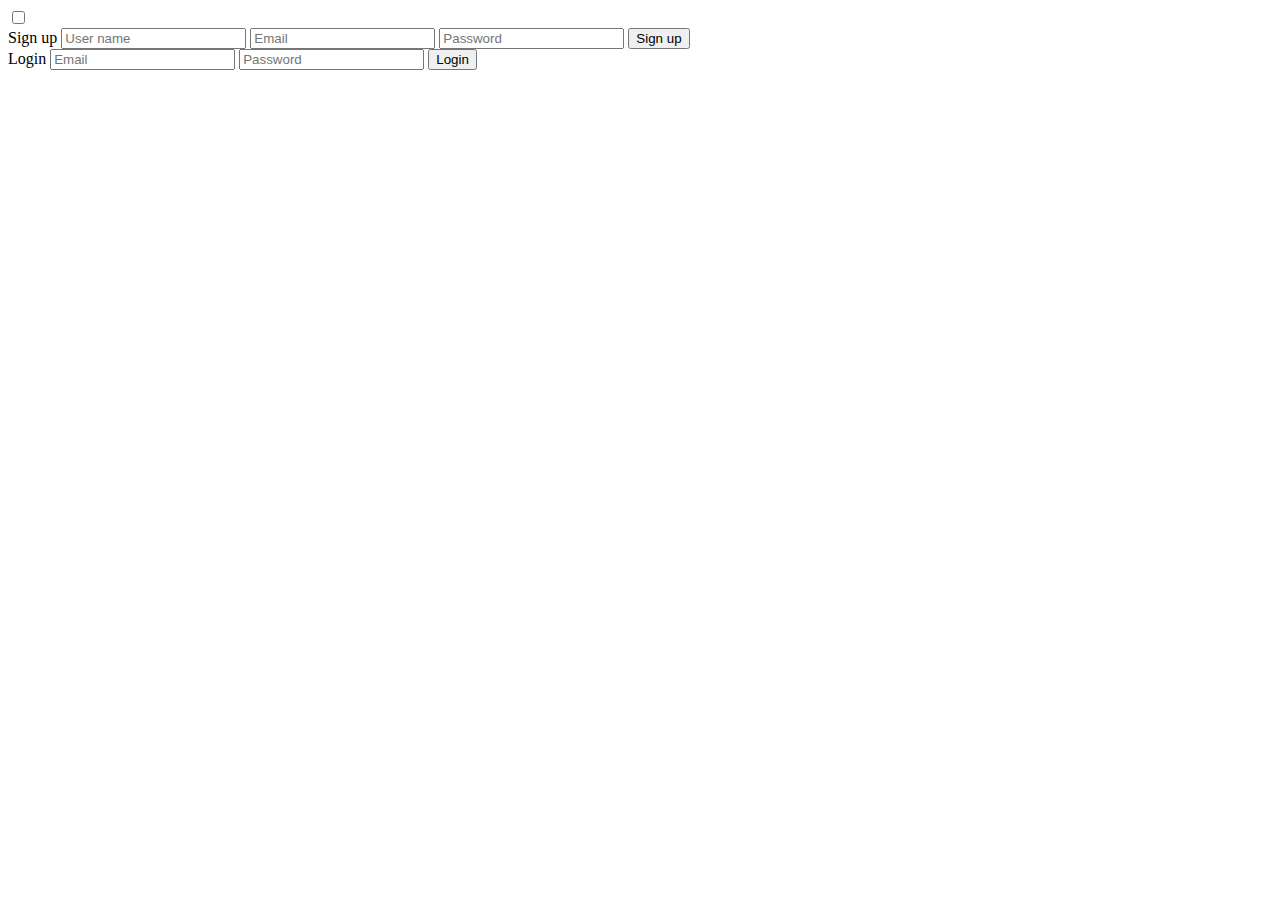
==== index.html @ bc8dcb57 "Add files via upload" ====
<!DOCTYPE html>
<html lang="en">
<head>
    <meta charset="UTF-8">
    <meta http-equiv="X-UA-Compatible" content="IE=edge">
    <meta name="viewport" content="width=device-width, initial-scale=1.0">
    <title>Login_Signup</title>
    <link rel="stylesheet" href="stlye.css">
</head>
<body>
    <div class="container">  	
		<input type="checkbox" id="chk" aria-hidden="true">

			<div class="signup">
				<form>
					<label for="chk" aria-hidden="true">Sign up</label>
					<input type="text" name="txt" placeholder="User name" required="">
					<input type="email" name="email" placeholder="Email" required="">
					<input type="password" name="pswd" placeholder="Password" required="">
					<button>Sign up</button>
				</form>
			</div>

			<div class="login">
				<form>
					<label for="chk" aria-hidden="true">Login</label>
					<input type="email" name="email" placeholder="Email" required="">
					<input type="password" name="pswd" placeholder="Password" required="">
					<button>Login</button>
				</form>
			</div>
	</div>
</body>
</html>
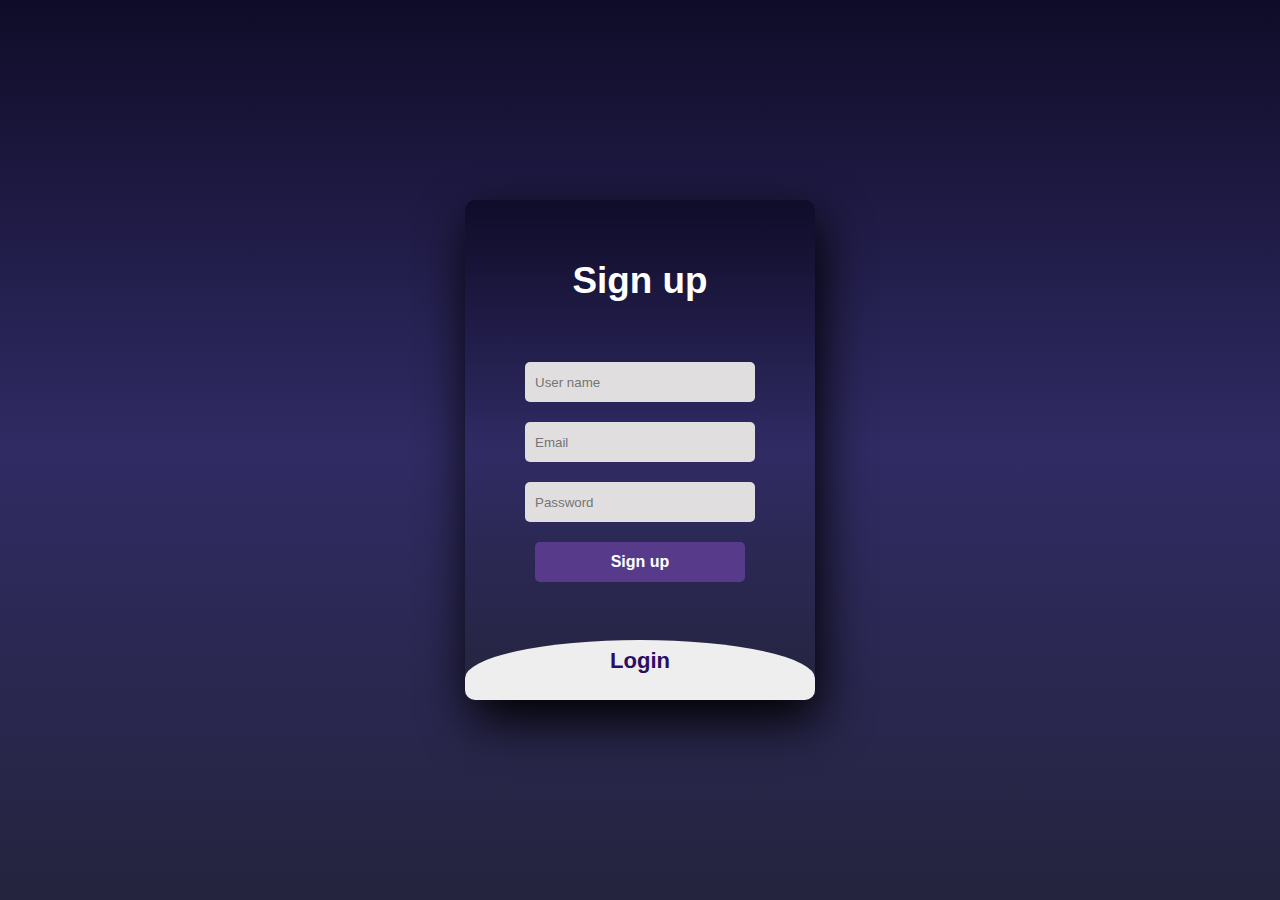
==== commit b4d8480d: "Update index.html" ====
--- a/index.html
+++ b/index.html
@@ -5,7 +5,7 @@
     <meta http-equiv="X-UA-Compatible" content="IE=edge">
     <meta name="viewport" content="width=device-width, initial-scale=1.0">
     <title>Login_Signup</title>
-    <link rel="stylesheet" href="stlye.css">
+    <link rel="stylesheet" href="style/stlye.css">
 </head>
 <body>
     <div class="container">  	
@@ -31,4 +31,4 @@
 			</div>
 	</div>
 </body>
-</html>+</html>
--- a/style/stlye.css
+++ b/style/stlye.css
@@ -0,0 +1,89 @@
+body{
+	margin: 0;
+	padding: 0;
+	display: flex;
+	justify-content: center;
+	align-items: center;
+	min-height: 100vh;
+	font-family: 'Jost', sans-serif;
+	background: linear-gradient(to bottom, #0f0c29, #302b63, #24243e);
+}
+.container{
+	width: 350px;
+	height: 500px;
+	background: linear-gradient(to bottom, #0f0c29, #302b63, #24243e);
+	overflow: hidden;
+	border-radius: 10px;
+	box-shadow: 5px 20px 50px #000;
+}
+#chk{
+	display: none;
+}
+.signup{
+	position: relative;
+	width:100%;
+	height: 100%;
+}
+label{
+	color: #fff;
+	font-size: 2.3em;
+	justify-content: center;
+	display: flex;
+	margin: 60px;
+	font-weight: bold;
+	cursor: pointer;
+	transition: .5s ease-in-out;
+}
+input{
+	width: 60%;
+	height: 20px;
+	background: #e0dede;
+	justify-content: center;
+	display: flex;
+	margin: 20px auto;
+	padding: 10px;
+	border: none;
+	outline: none;
+	border-radius: 5px;
+}
+button{
+	width: 60%;
+	height: 40px;
+	margin: 10px auto;
+	justify-content: center;
+	display: block;
+	color: #fff;
+	background: #573b8a;
+	font-size: 1em;
+	font-weight: bold;
+	margin-top: 20px;
+	outline: none;
+	border: none;
+	border-radius: 5px;
+	transition: .2s ease-in;
+	cursor: pointer;
+}
+button:hover{
+	background: #6d44b8;
+}
+.login{
+	height: 460px;
+	background: #eee;
+	border-radius: 60% / 10%;
+	transform: translateY(-180px);
+	transition: .8s ease-in-out;
+}
+.login label{
+	color: #2c0d65;
+	transform: scale(.6);
+}
+
+#chk:checked ~ .login{
+	transform: translateY(-500px);
+}
+#chk:checked ~ .login label{
+	transform: scale(1);	
+}
+#chk:checked ~ .signup label{
+	transform: scale(.6);
+}